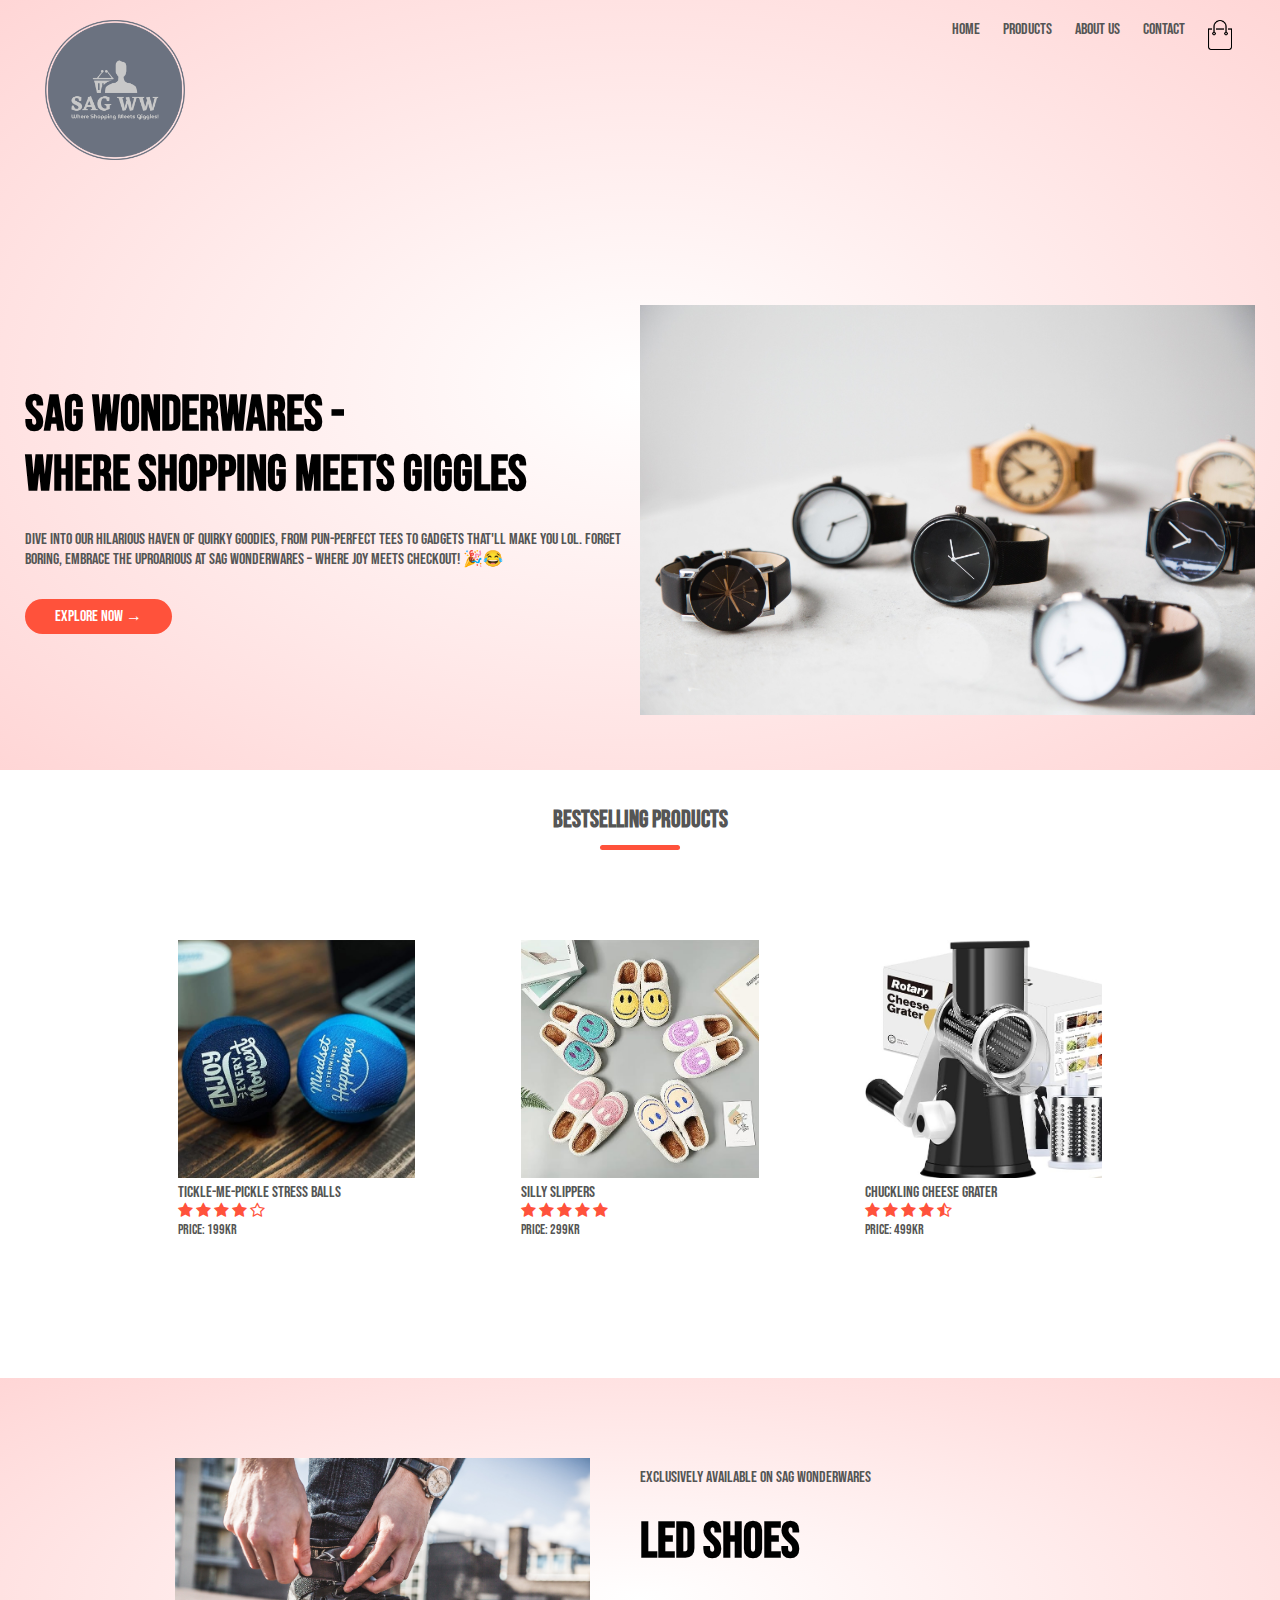
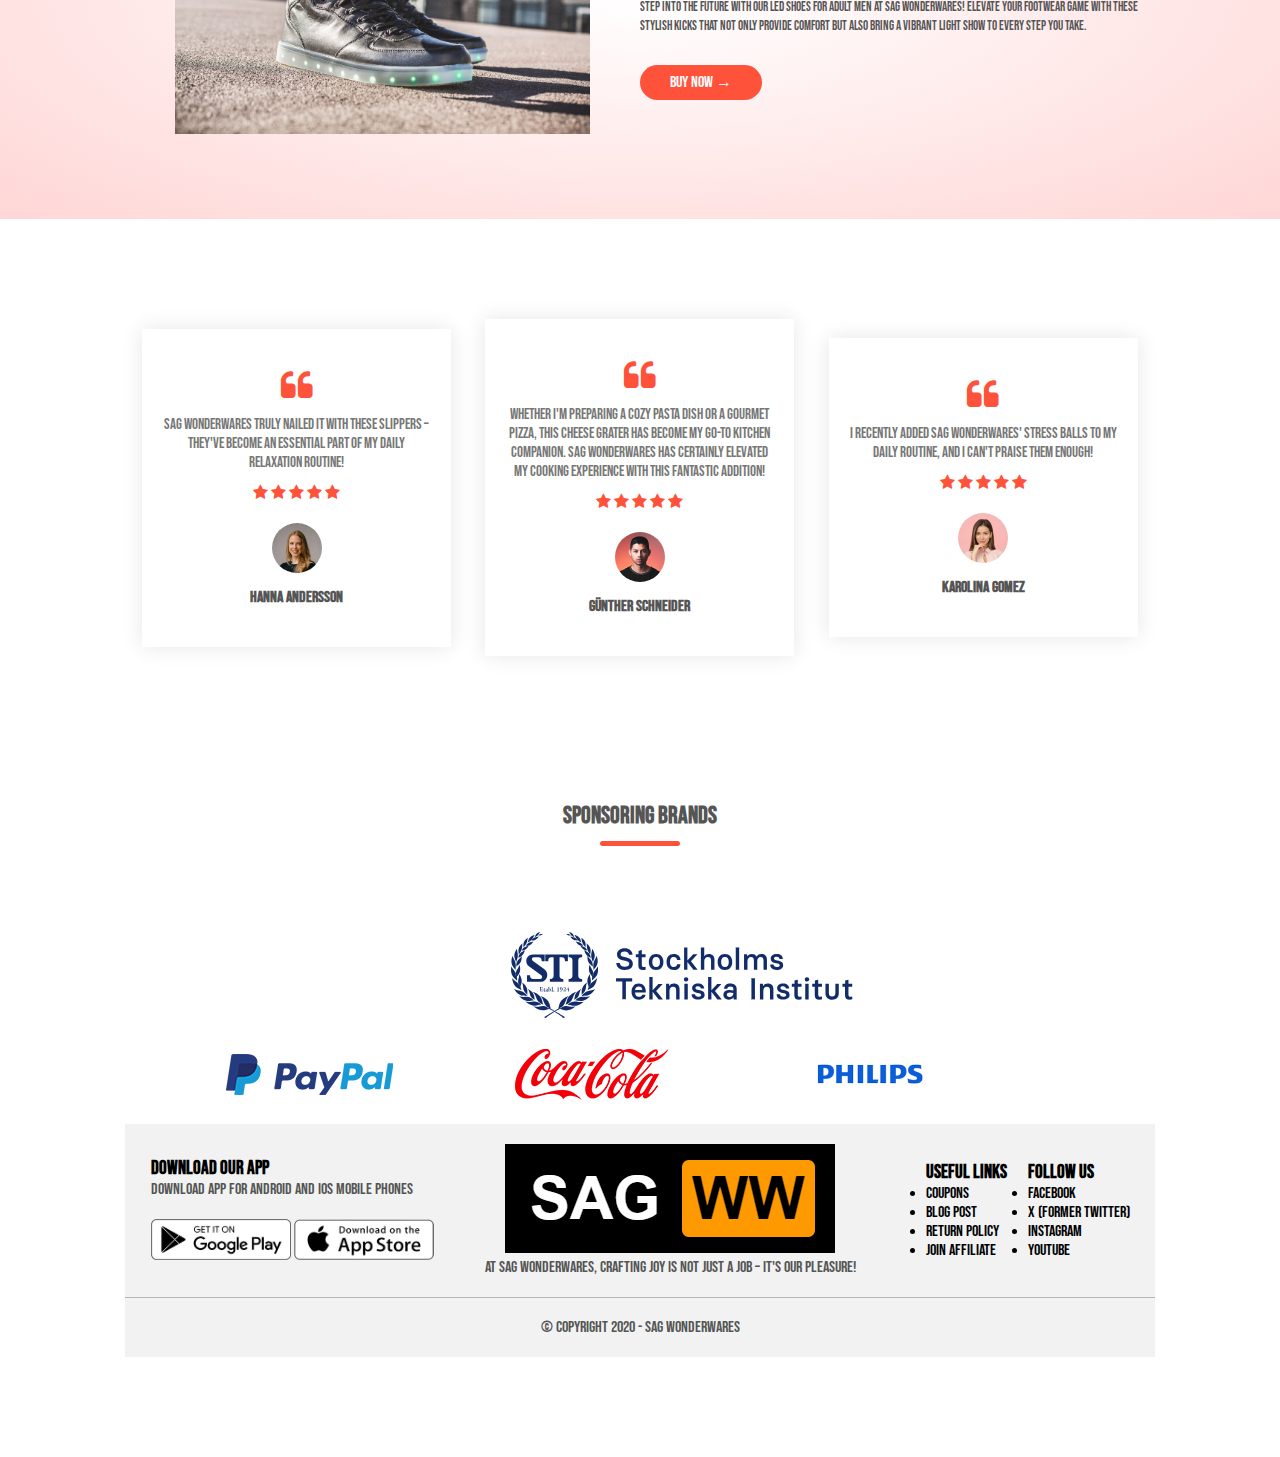
==== index.html @ 10996cd0 "product details added pt.1" ====
<!DOCTYPE html>
<html lang="en">
  <head>
    <meta charset="UTF-8" />
    <meta name="viewport" content="width=device-width, initial-scale=1.0" />
    <title>SAG WonderWares | Ecommerce Website Design</title>
    <link rel="stylesheet" href="styles.css" />
    <link rel="preconnect" href="https://fonts.googleapis.com">
    <link rel="preconnect" href="https://fonts.gstatic.com" crossorigin>
    <link href="https://fonts.googleapis.com/css2?family=Bebas+Neue&display=swap" rel="stylesheet">
    <link rel="stylesheet" href="https://stackpath.bootstrapcdn.com/font-awesome/4.7.0/css/font-awesome.min.css">
  </head>
  <body>

    <div class="header">
    <div class="container">
      <div class="navbar">
        <div class="logo">
          <a href="index.html"><img src="images/sag-logo.png" width="140"></a>
        </div>
        <nav>
          <ul id="MenuItems">
            <li><a href="index.html">Home</a></li>
            <li><a href="products.html">Products</a></li>
            <li><a href="about.html">About us</a></li>
            <li><a href="contact.html">Contact</a></li>
          </ul>
        </nav>
        <img src="images/cart.png" width="30x" height="30px">
        <img src="images/menu.png" class="menu-icon" 
        onclick="menutoggle()">
       </div>
       <div class="row">
          <div class="col-2">
            <h1>SAG WonderWares - <br> Where shopping meets giggles</h1>
            
            <p>
              Dive into our hilarious haven of quirky goodies, from pun-perfect tees to gadgets that'll make you LOL. Forget boring, embrace the uproarious at 
              SAG Wonderwares – where joy meets checkout! 🎉😂</p>
              <a href="products.html" class="btn">Explore Now &#8594</a>
          </div>
          <div class="col-2">
            <img src="images/wrist-watches.jpg" alt="Homepage Image" />
          </div>
       </div>
    </div>
  </div>
      
    <!-- bestselling products -->
    <div class="small-container">
      <h2 class="title">Bestselling Products</h2>
      <div class="row">
        <div class="col-4">
          <a href="products-details.html"><img src="images/stressballs.jpg"></a>
            <h4>Tickle-Me-Pickle Stress Balls</h4>
            <div class="rating">
              <i class="fa fa-star"></i>
              <i class="fa fa-star"></i>
              <i class="fa fa-star"></i>
              <i class="fa fa-star"></i>
              <i class="fa fa-star-o"></i>
              
            </div>
            <p>Price: 199kr</p>
          </div>

          <div class="col-4">
            <img src="images/slippers.jpg" alt="">
            <h4>Silly Slippers</h4>
            <div class="rating">
              <i class="fa fa-star"></i>
              <i class="fa fa-star"></i>
              <i class="fa fa-star"></i>
              <i class="fa fa-star"></i>
              <i class="fa fa-star"></i>

            </div>
            <p>Price: 299kr</p>
          </div>

          <div class="col-4">
            <img src="images/cheese-grinder.jpg" alt="">
            <h4>Chuckling Cheese Grater</h4>
            <div class="rating">
              <i class="fa fa-star"></i>
              <i class="fa fa-star"></i>
              <i class="fa fa-star"></i>
              <i class="fa fa-star"></i>
              <i class="fa fa-star-half-o"></i>

            </div>
            <p>Price: 499kr</p>
          </div>

        </div>
      </div>
    </div>

    <!-- offer -->
    <div class="offer">
      <div class="small-container">
        <div class="row">
          <div class="col-2">
            <img src="images/led-shoes.jpg" class="offer-img">
          </div>
          <div class="col-2">
            <P>Exclusively Available on SAG WonderWares</P>
            <h1>LED Shoes</h1>
            <small>Step into the future with our LED Shoes for adult men at SAG Wonderwares! 
              Elevate your footwear game with these stylish kicks that not only provide comfort 
              but also bring a vibrant light show to every step you take. </small>
              <a href="products.html" class="btn">Buy Now &#8594;</a>
          </div>
        </div>
      </div>
    </div>

    <!-- reviews -->
    <div class="reviews">
      <div class="small-container">
        <div class="row">
          <div class="col-3">
            <i class="fa fa-quote-left"></i>
            <p>SAG Wonderwares truly nailed it with these slippers – they've become an essential part of my daily relaxation routine!</p>
              <div class="rating">
                <i class="fa fa-star"></i>
                <i class="fa fa-star"></i>
                <i class="fa fa-star"></i>
                <i class="fa fa-star"></i>
                <i class="fa fa-star"></i>
          </div>
          <img src="images/user-1.png">
          <h3>Hanna Andersson</h3>
        </div>
        <div class="col-3">
          <i class="fa fa-quote-left"></i>
          <p>Whether I'm preparing a cozy pasta dish or a gourmet pizza, this cheese grater has become my go-to kitchen companion. 
            SAG Wonderwares has certainly elevated my cooking experience with this fantastic addition!</p>
            <div class="rating">
              <i class="fa fa-star"></i>
              <i class="fa fa-star"></i>
              <i class="fa fa-star"></i>
              <i class="fa fa-star"></i>
              <i class="fa fa-star"></i>
        </div>
        <img src="images/user-2.png">
        <h3>Günther Schneider</h3>
      </div>
      <div class="col-3">
        <i class="fa fa-quote-left"></i>
        <p>I recently added SAG Wonderwares' stress balls to my daily routine, and I can't praise them enough!</p>
          <div class="rating">
            <i class="fa fa-star"></i>
            <i class="fa fa-star"></i>
            <i class="fa fa-star"></i>
            <i class="fa fa-star"></i>
            <i class="fa fa-star"></i>
      </div>
      <img src="images/user-3.png">
      <h3>Karolina Gomez</h3>
    

      </div>
    </div>
  </div>

    <!-- sponsoring brands -->
    <div class="brands">
    <h2 class="title">Sponsoring Brands</h2>
    <div class="small-container">
      <div class="row">
        <div class="col-5">
          <img src="images/logo-sti.png">
        </div>
        <div class="row">
          <div class="col-5">
            <img src="images/logo-paypal.png">
          </div>
          <div class="row">
            <div class="col-5">
              <img src="images/logo-coca-cola.png">
            </div>
            <div class="row">
              <div class="col-5">
                <img src="images/logo-philips.png">
              </div>
      </div>
    </div>
  </div>

  <!-- Footer -->
    <div class="footer">
      <div class="container">
        <div class="row">
        <div class="footer-col-1">
          <h3>Download Our App</h3>
          <p>Download App for Android and ios mobile phones</p>
          <div class="app-logo">
            <img src="images/play-store.png">
            <img src="images/app-store.png">
          </div>
        </div>
        <div class="footer-col-2">
          <img src="images/logo-black-orange.png">
          <p>At SAG Wonderwares, crafting joy is not just a job – it's our pleasure!</p>
          </div>
        <div class="footer-col-3">
          <h3>Useful Links</h3>
          <ul>
            <li>Coupons</li>
            <li>Blog Post</li>
            <li>Return Policy</li>
            <li>Join Affiliate</li>
          </ul>
        </div>
        <div class="footer-col-4">
          <h3>Follow us</h3>
          <ul>
            <li>Facebook</li>
            <li>X (former Twitter)</li>
            <li>Instagram</li>
            <li>Youtube</li>
          </ul>
        </div>
        </div>
      </div>
      <hr>
      <p class="copyright">&#169 Copyright 2020 - SAG Wonderwares</p>
    </div>
  </div> 
<!------- js for toggle menu -------->
      <script>
        var MenuItems = document.getElementById("MenuItems");
        MenuItems.style.maxHeight = "0px";
  
        function menutoggle() {
          if (MenuItems.style.maxHeight == "0px") {
            MenuItems.style.maxHeight = "200px";
          } else {
            MenuItems.style.maxHeight = "0px";
          }
        }
      </script>
 </body>
</html>
---- styles.css ----
*{
  margin: 0;
  padding: 0;
  box-sizing: border-box;
}

body {
  font-family: 'Bebas Neue', cursive;
}

.navbar {
  display: flex;
  align-items: 20px;
  padding: 20px;
}

nav {
  flex: 1;
  text-align: right;
}

nav ul {
  display: inline-block;
  list-style-type: none;
}

nav ul li {
  display: inline-block;
  margin-right: 20px;
}
a {
  text-decoration: none;
  color: #555;
}
p {
  color: #555;
}

.container {
  max-width: 1300px;
  margin: auto;
  padding-left: 25px;
  padding-right: 25px;
}

.row {
  display: flex;
  align-items: center;
  flex-wrap: wrap;
  justify-content: space-around;
}
.col-2 {
  flex-basis: 50%;
  min-width: 300px;
}
.col-2 img {
  max-width: 100%;
  padding: 50px 0;
}
.col-2 h1 {
  font-size: 50px;
  line-height: 60px;
  margin: 25px 0;
}
.btn {
  display: inline-block;
  background: #ff523b;
  color: #fff;
  padding: 8px 30px;
  margin: 30px 0;
  border-radius: 30px;
  transition: background 0.5s;
}

.btn:hover {
  background: #563434;
}
.header {
  background: radial-gradient(#fff,#ffd6d6);
}
.header .row {
  margin-top: 70px;
}

.col-3 {
  flex-basis: 30%;
  min-width: 250px;
  margin-bottom: 30px;
}
.col-3 img {
  width: 100%;
}

.col img {
  width: 50%;
}
.small-container {
  max-width: 1080px;
  margin: auto;
  padding-left: 25px;
  padding-right: 25px;
}
.col-4 {
  flex-basis: 25%;
  padding: 10px;
  min-width: 200px;
  margin-bottom: 50px;
  transition: transform 0.5s;
}
.col-4 img {
  width: 100%;
}
.title {
  text-align: center;
  margin: 0 auto 80px;
  margin-top: 20px;
  position: relative;
  line-height: 60px;
  color: #555;
}

.title::after {
  content: '';
  background: #ff523b;
  width: 80px;
  height: 5px;
  border-radius: 5px;
  position: absolute;
  bottom: 0;
  left: 50%;
  transform: translate(-50%);
}

h4 {
  color: #555;
  font-weight: normal;
}

.col-4  p {
  font-size: 14px;
}
.rating .fa {
  color: #ff523b;
}

.col-4:hover {
  transform: translateY(-5px);
}

/*---------- Offer ---------- */

.offer {
  background: radial-gradient(#fff,#ffd6d6);
  margin-top: 80px;
  padding: 30px 0;
}

.col-2 .offer-img {
  padding: 50px;
}
small {
  color: #555;
}

/*----------reviews ---------- */

.reviews {
  padding-top: 100px;
}


.reviews .col-3 {
  text-align: center;
  padding: 40px 20px;
  box-shadow: 0 0 20px 0px rgba(0,0,0,0.1);
  cursor: pointer;
  transition: transform 0.5s;
}
.reviews .col-3 img {
  width: 50px;
  margin-top: 20px;
  margin-bottom: 10px;
  border-radius: 50%;
}
.reviews .col-3:hover {
  transform: translateY(-10px);
}

.fa.fa-quote-left {
  font-size: 34px;
  color: #ff523b;
}

.col-3 p {
  font-size: 15px;
  margin: 12px 0;
  color: #777;
}

.reviews .col-3 h3 {
  font-weight: 600;
  color: #555;
  font-size: 16px;
}

/*---------- brands ---------- */
.brands {
  margin: 100px auto;
}
.col-5 {
  width: 280px;
}
.col-img {
  width: 100%;
  cursor: pointer;
  filter: grayscale(100%);
}
.col-img:hover {
  filter: grayscale(0);
}


/*---------- footer ---------- */

.footer {
  background-color: #f2f2f2;
  padding: 20px 0;
  position: relative;
  bottom: 0;
  width: 100%;
}

.footer-col-2{
  flex-basis: 50%;
  padding: 0 50px;
}

.footer-col-2 img {
 margin-left: 20px;; 
}


.footer-col-4{
  margin-left: 20px;
 }

.app-logo {
  margin-top: 20px;
}

.app-logo img {
  width: 140px;
}

.footer hr {
  border: none;
  background: #b5b5b5;
  height: 1px;
  margin: 20px 0;
}

.copyright {
  text-align: center;
}

.menu-icon {
  height: 30px;
  width: 28px;
  margin-left: 20px;
  display: none;
}


/*---------- all products page ----------------*/
.row-2 {
  justify-content: space-between;
  margin: 100px auto 50px;
}
select {
  border: 1px solid #ff523b;
  padding: 5px;
}
select:focus {
  outline: none;
}

.page-btn {
  margin: 0 auto 80px;
}
.page-btn span {
  display: inline-block;
  border: 1px solid #ff523b;
  margin-left: 10px;
  width: 40px;
  height: 40px;
  text-align: center;
  line-height: 40px;
  cursor: pointer;
}
.page-btn span:hover {
  background: #ff523b;
  color: #fff;
}

/*---------- single product details ----------------*/

.single-product {
  margin-top: 80px;
}

.single-product .col-2 img {
  padding: 0;
}
.single-product .col-2 {
  padding: 20px;
}

.single-product h4 {
  margin: 20px 0;
  font-size: 22px;
  font-weight: bold;
}

.single-product select {
  display: block;
  padding: 10px;
  margin-top: 20px;
}

.single-product input {
  width: 50px;
  height: 40px;
  padding-left: 10px;
  font-size: 20px;
  margin-right: 10px;
  border: 1px solid #ff523b;
}

input:focus {
  outline: none;
}



/*---------- media query for menu ----------------*/
@media only screen and (max-width: 800px) {

  nav ul {
    position: absolute;
    top: 70px;
    left: 0;
    background: #333;
    width: 100%;
    overflow: hidden;
    transition: max-height 0.5s;
  } 

  nav ul li {
    display: block;
    margin-right: 50px;
    margin-top: 10px;
    margin-bottom: 10px;
  }

  nav ul li a {
    color: #fff;
  }
  .menu-icon {
    display: block;
    cursor: pointer;
  }
}

/*---------- media query for less than 600 screen size ----------------*/
@media only screen and (max-width: 600px) {
  .row {
    text-align: center;
  }
  .col-2, .col-3, .col-4 {
    flex-basis: 100%;
  }
  .col-2 {
    margin-bottom: 20px;
  }
  .title::after {
    left: 0;
  }
  .col-2 img {
    width: 300px;
    margin: 0 auto;
    padding: 0;
  }
  .offer {
    margin-bottom: 50px;
  }
  .footer-col-1, .footer-col-2, .footer-col-3 {
    flex-basis: 100%;
    margin-bottom: 20px;
  }
  .navbar {
    padding: 0;
  }
}
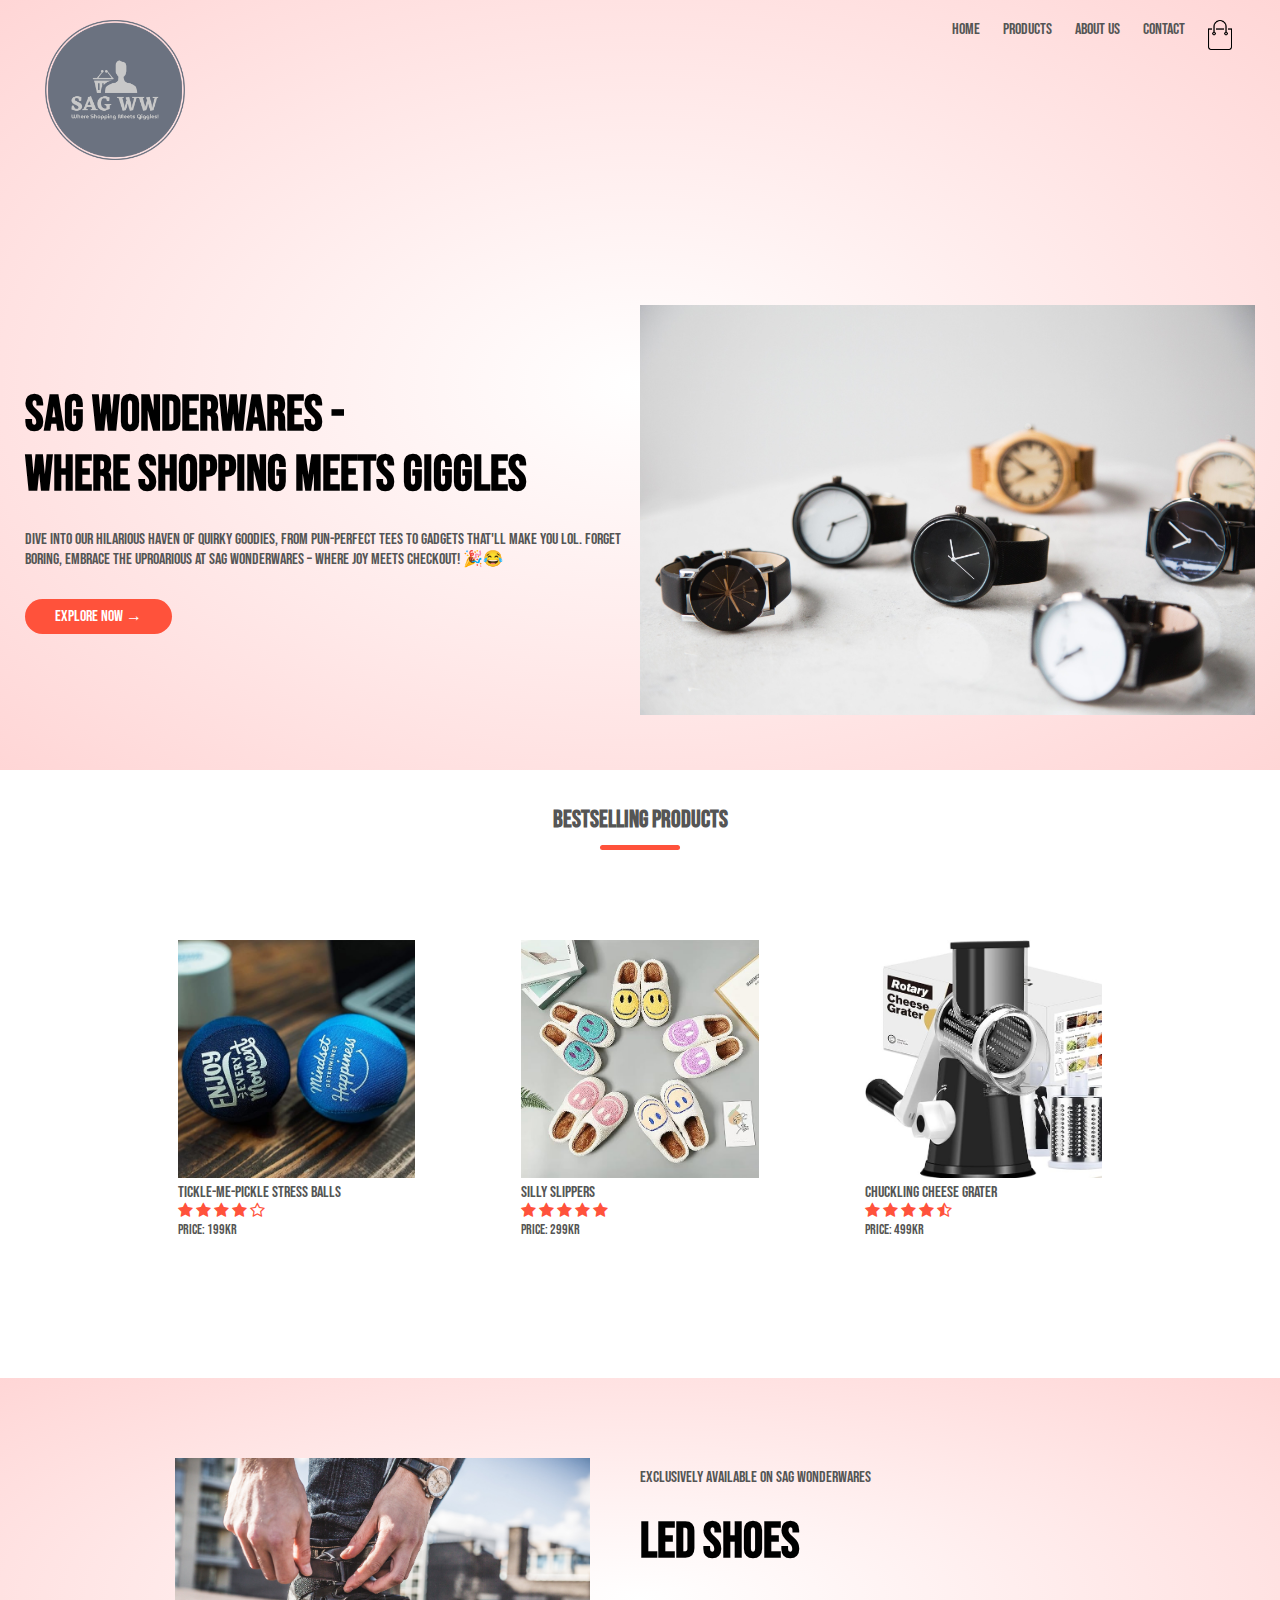
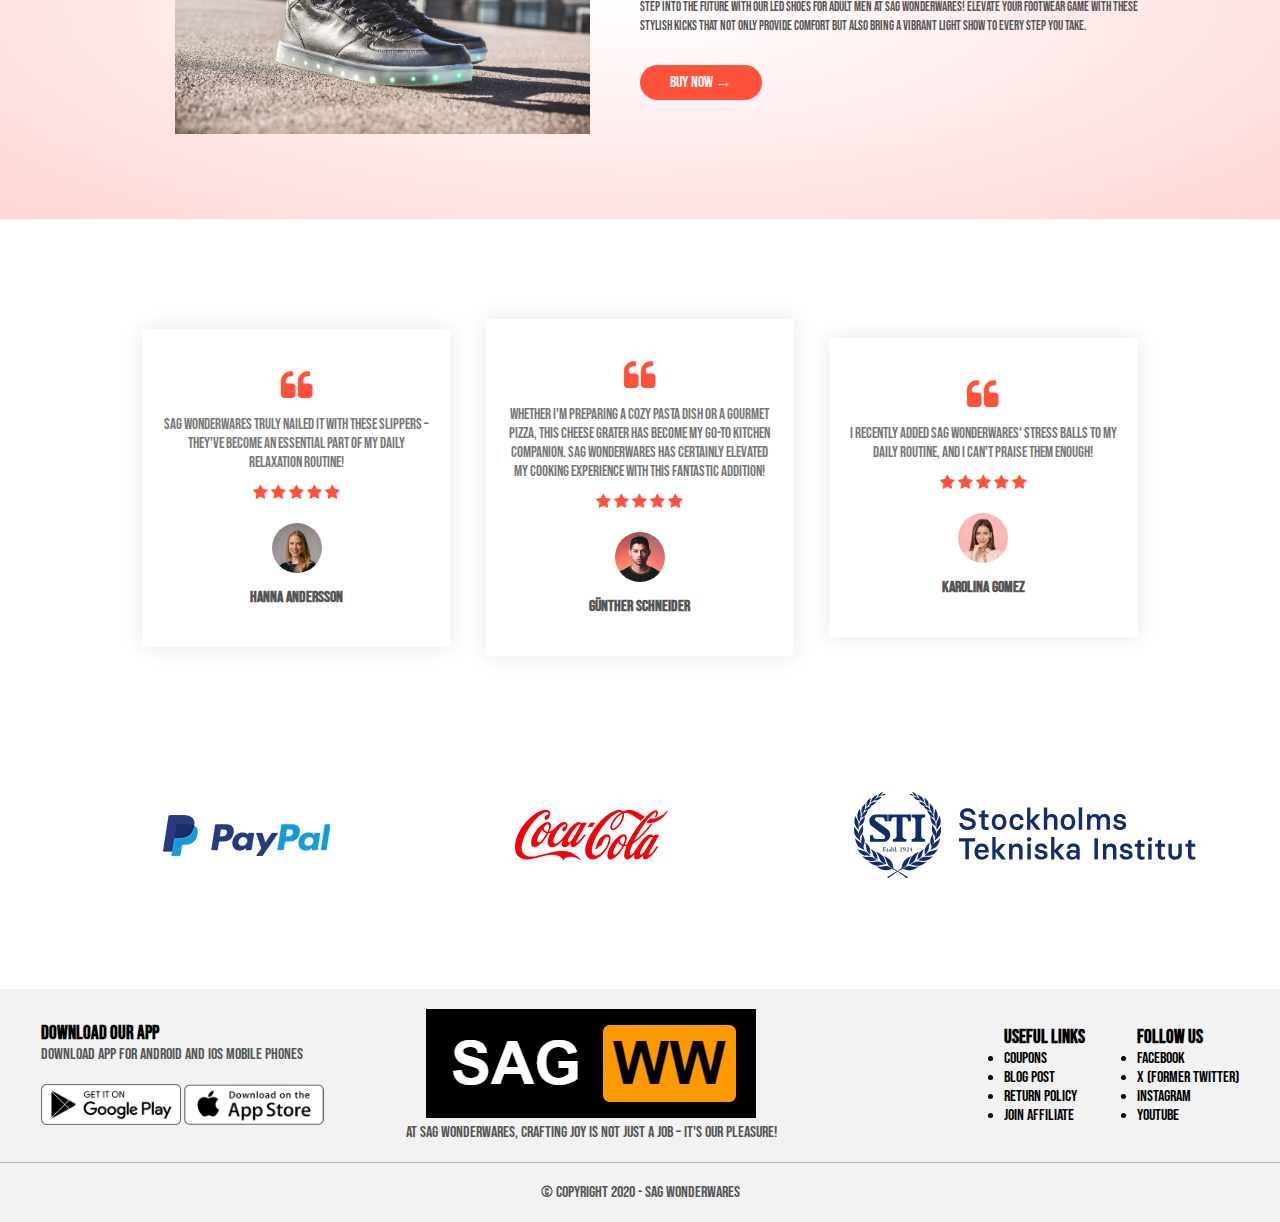
==== commit f51eeb9a: "small changes footer fp & pd-site rl. products" ====
--- a/index.html
+++ b/index.html
@@ -10,7 +10,7 @@
     <link href="https://fonts.googleapis.com/css2?family=Bebas+Neue&display=swap" rel="stylesheet">
     <link rel="stylesheet" href="https://stackpath.bootstrapcdn.com/font-awesome/4.7.0/css/font-awesome.min.css">
   </head>
-  <body>
+ <body>
 
     <div class="header">
     <div class="container">
@@ -40,7 +40,7 @@
               <a href="products.html" class="btn">Explore Now &#8594</a>
           </div>
           <div class="col-2">
-            <img src="images/wrist-watches.jpg" alt="Homepage Image" />
+            <a href="products-details-watch.html"><img src="images/wrist-watches.jpg" alt="Homepage Image"/></a>
           </div>
        </div>
     </div>
@@ -51,7 +51,7 @@
       <h2 class="title">Bestselling Products</h2>
       <div class="row">
         <div class="col-4">
-          <a href="products-details.html"><img src="images/stressballs.jpg"></a>
+          <a href="products-details-balls.html"><img src="images/stressballs.jpg"></a>
             <h4>Tickle-Me-Pickle Stress Balls</h4>
             <div class="rating">
               <i class="fa fa-star"></i>
@@ -65,7 +65,7 @@
           </div>
 
           <div class="col-4">
-            <img src="images/slippers.jpg" alt="">
+            <a href="products-details-slippers.html"><img src="images/slippers.jpg"></a>
             <h4>Silly Slippers</h4>
             <div class="rating">
               <i class="fa fa-star"></i>
@@ -79,7 +79,7 @@
           </div>
 
           <div class="col-4">
-            <img src="images/cheese-grinder.jpg" alt="">
+            <a href="products-details-cheesegrinder.html"><img src="images/cheese-grinder.jpg"></a>
             <h4>Chuckling Cheese Grater</h4>
             <div class="rating">
               <i class="fa fa-star"></i>
@@ -101,7 +101,8 @@
       <div class="small-container">
         <div class="row">
           <div class="col-2">
-            <img src="images/led-shoes.jpg" class="offer-img">
+            <a href="products-details-ledshoes.html"><img src="images/led-shoes.jpg" class="offer-img"></a>
+            
           </div>
           <div class="col-2">
             <P>Exclusively Available on SAG WonderWares</P>
@@ -109,7 +110,7 @@
             <small>Step into the future with our LED Shoes for adult men at SAG Wonderwares! 
               Elevate your footwear game with these stylish kicks that not only provide comfort 
               but also bring a vibrant light show to every step you take. </small>
-              <a href="products.html" class="btn">Buy Now &#8594;</a>
+              <a href="products-details-ledshoes.html" class="btn">Buy Now &#8594;</a>
           </div>
         </div>
       </div>
@@ -166,29 +167,22 @@
 
     <!-- sponsoring brands -->
     <div class="brands">
-    <h2 class="title">Sponsoring Brands</h2>
-    <div class="small-container">
-      <div class="row">
-        <div class="col-5">
-          <img src="images/logo-sti.png">
-        </div>
+      <div class="small-container">
         <div class="row">
           <div class="col-5">
             <img src="images/logo-paypal.png">
           </div>
-          <div class="row">
-            <div class="col-5">
-              <img src="images/logo-coca-cola.png">
-            </div>
-            <div class="row">
-              <div class="col-5">
-                <img src="images/logo-philips.png">
-              </div>
-      </div>
-    </div>
-  </div>
-
-  <!-- Footer -->
+          <div class="col-5">
+            <img src="images/logo-coca-cola.png">
+          </div>
+          <div class="col-5">
+            <img src="images/logo-sti.png">
+          </div>
+        </div>
+      </div>
+    </div>
+    
+   <!-- Footer -->
     <div class="footer">
       <div class="container">
         <div class="row">
@@ -228,7 +222,7 @@
       <p class="copyright">&#169 Copyright 2020 - SAG Wonderwares</p>
     </div>
   </div> 
-<!------- js for toggle menu -------->
+  <!------- js for toggle menu -------->
       <script>
         var MenuItems = document.getElementById("MenuItems");
         MenuItems.style.maxHeight = "0px";
--- a/styles.css
+++ b/styles.css
@@ -379,6 +379,12 @@
   .col-2, .col-3, .col-4 {
     flex-basis: 100%;
   }
+  .single-product .row {
+    text-align: left;
+  }
+  .single-product .col-2 {
+    padding: 20px 0;
+  }
   .col-2 {
     margin-bottom: 20px;
   }
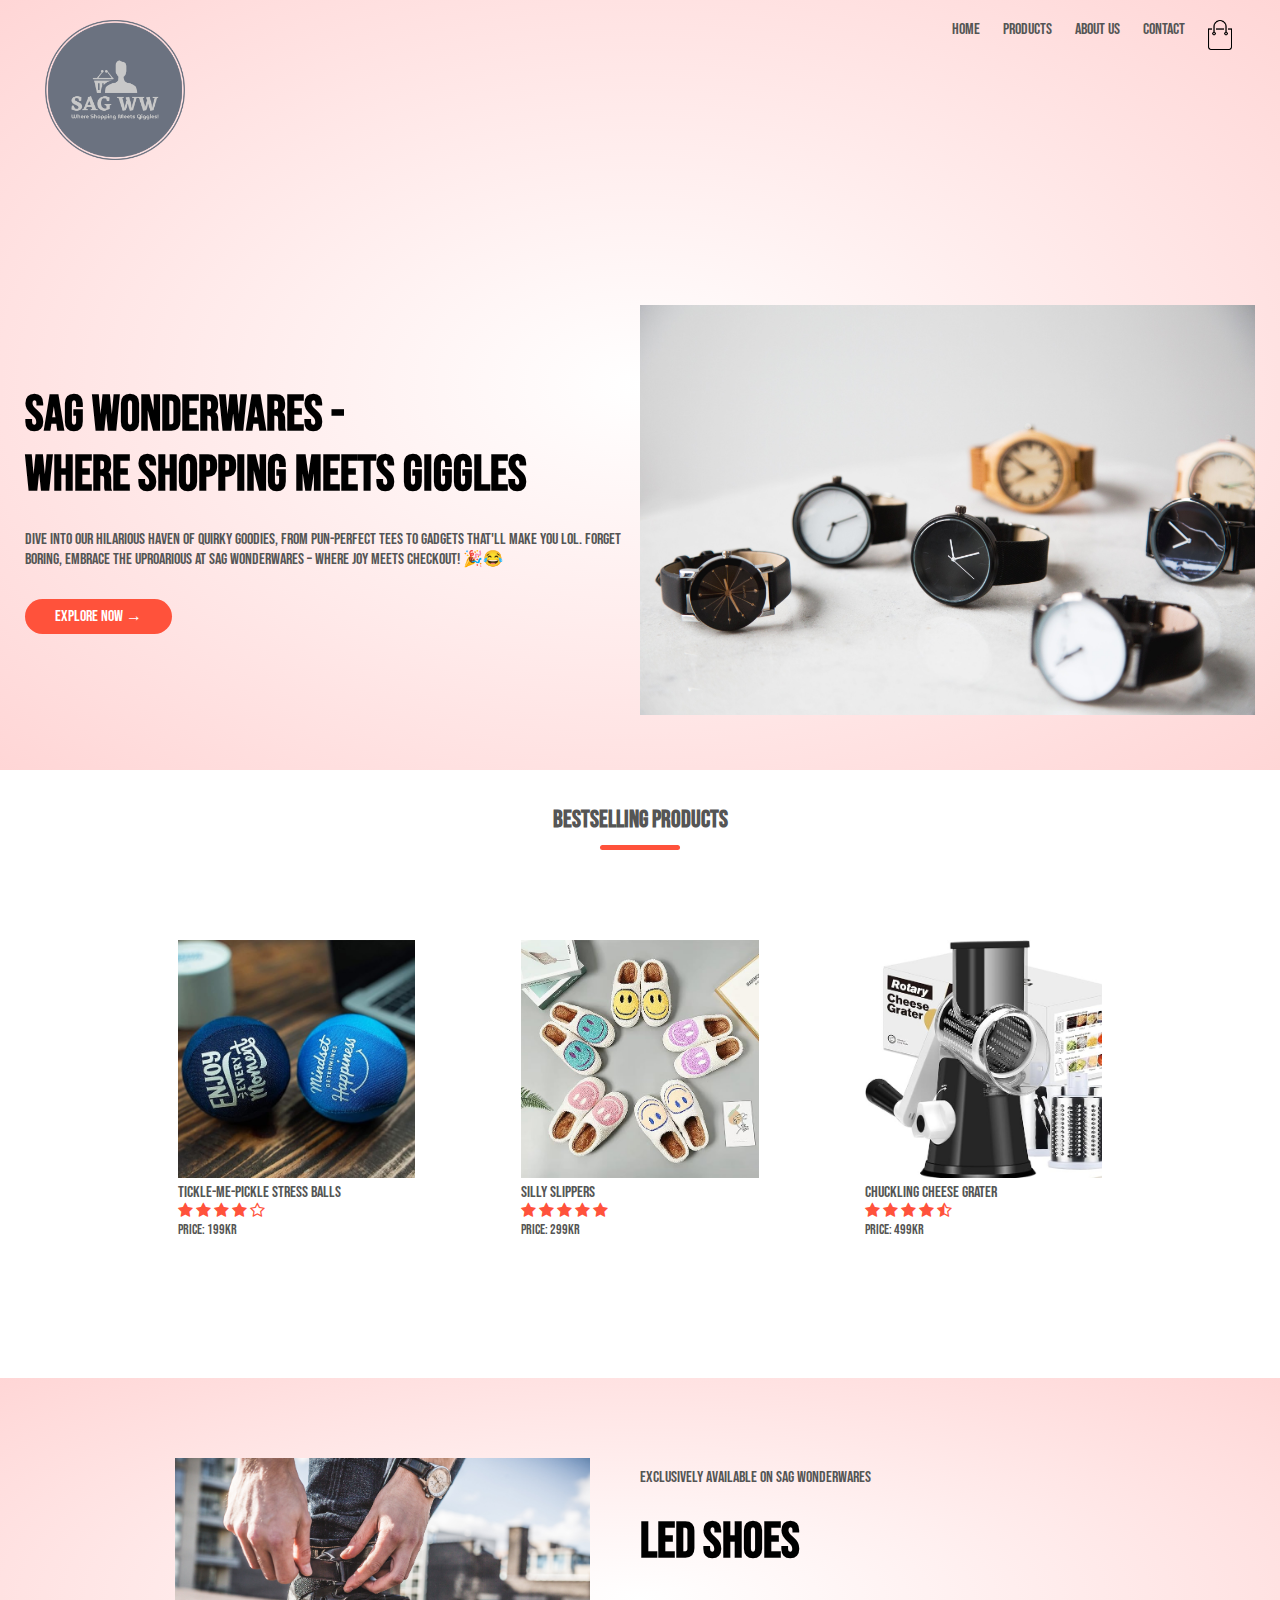
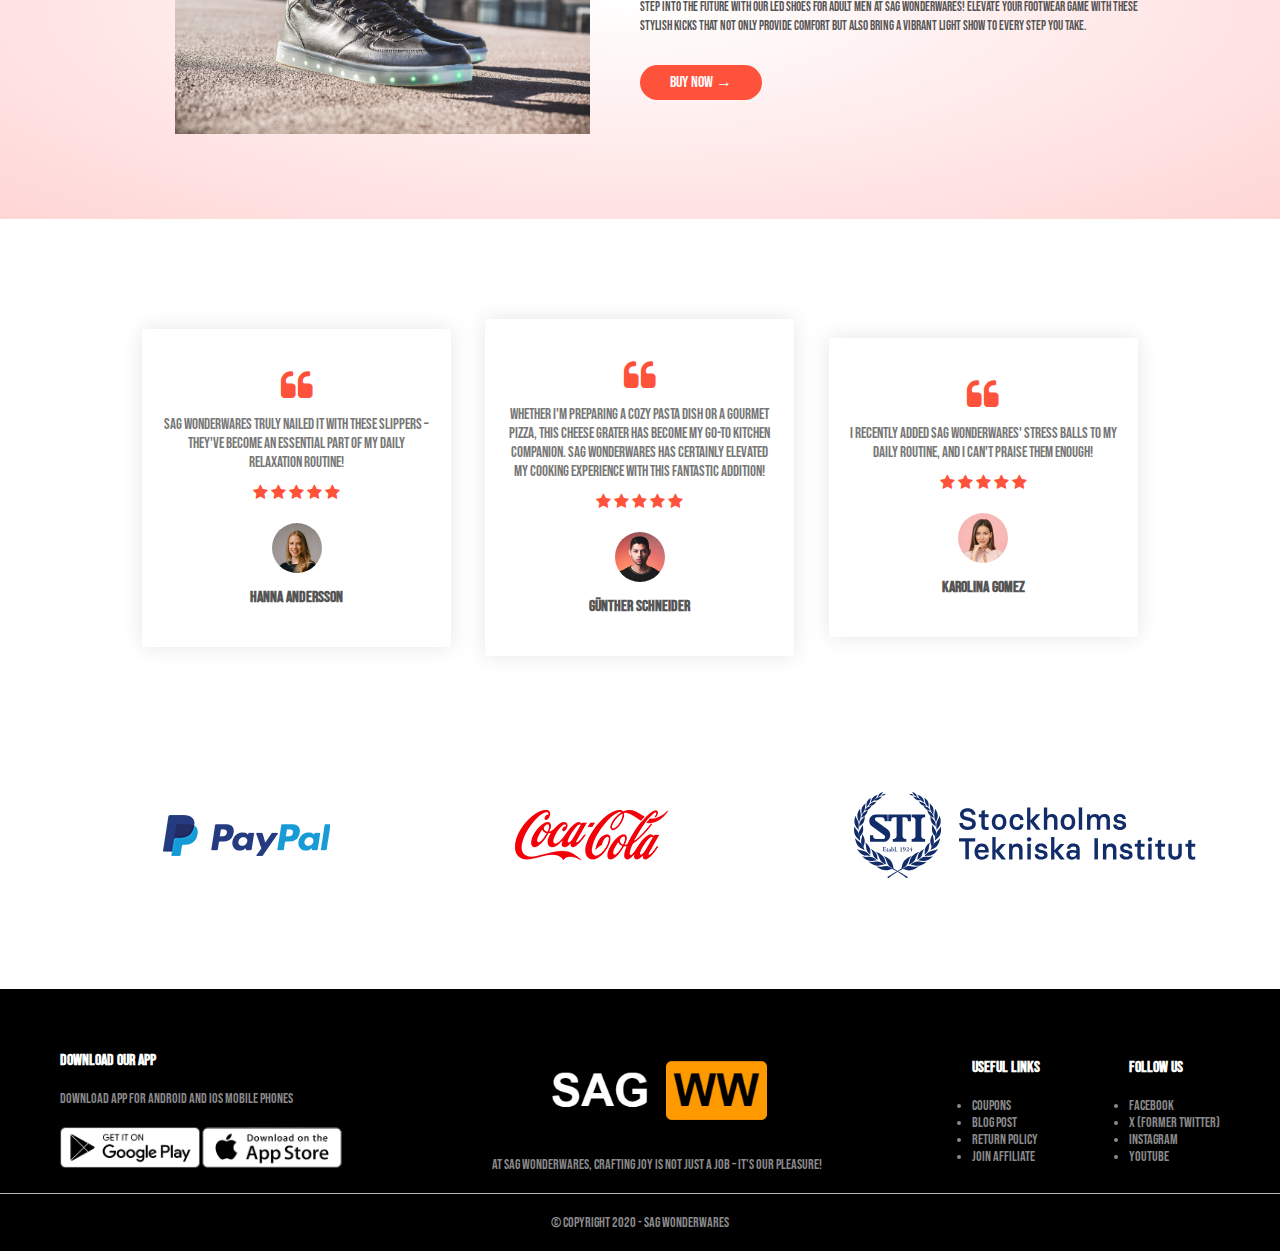
==== commit 302780ba: "small changes" ====
--- a/index.html
+++ b/index.html
@@ -190,8 +190,9 @@
           <h3>Download Our App</h3>
           <p>Download App for Android and ios mobile phones</p>
           <div class="app-logo">
-            <img src="images/play-store.png">
-            <img src="images/app-store.png">
+            <a href="https://play.google.com/"><img src="images/play-store.png"></a>
+            <a href="https://www.apple.com/se/app-store/"><img src="images/app-store.png"></a>
+            
           </div>
         </div>
         <div class="footer-col-2">
--- a/styles.css
+++ b/styles.css
@@ -223,24 +223,38 @@
 /*---------- footer ---------- */
 
 .footer {
-  background-color: #f2f2f2;
-  padding: 20px 0;
+  background-color: #000;
+  color: #8a8a8a;
+  font-size: 14px;
+  padding: 60px 0 20px;
   position: relative;
   bottom: 0;
   width: 100%;
 }
 
+.footer p {
+  color: #8a8a8a;
+}
+
+.footer h3 {
+  color: #fff;
+  margin-bottom: 20px;
+}
+
+
 .footer-col-2{
-  flex-basis: 50%;
+  flex-basis: 40%;
   padding: 0 50px;
+  text-align: center;
 }
 
 .footer-col-2 img {
- margin-left: 20px;; 
-}
-
-
-.footer-col-4{
+  width: 250px;
+  margin-bottom: 20px;
+}
+
+
+.footer-col-4 {
   margin-left: 20px;
  }
 
@@ -399,7 +413,7 @@
   .offer {
     margin-bottom: 50px;
   }
-  .footer-col-1, .footer-col-2, .footer-col-3 {
+  .footer-col-1, .footer-col-2 {
     flex-basis: 100%;
     margin-bottom: 20px;
   }
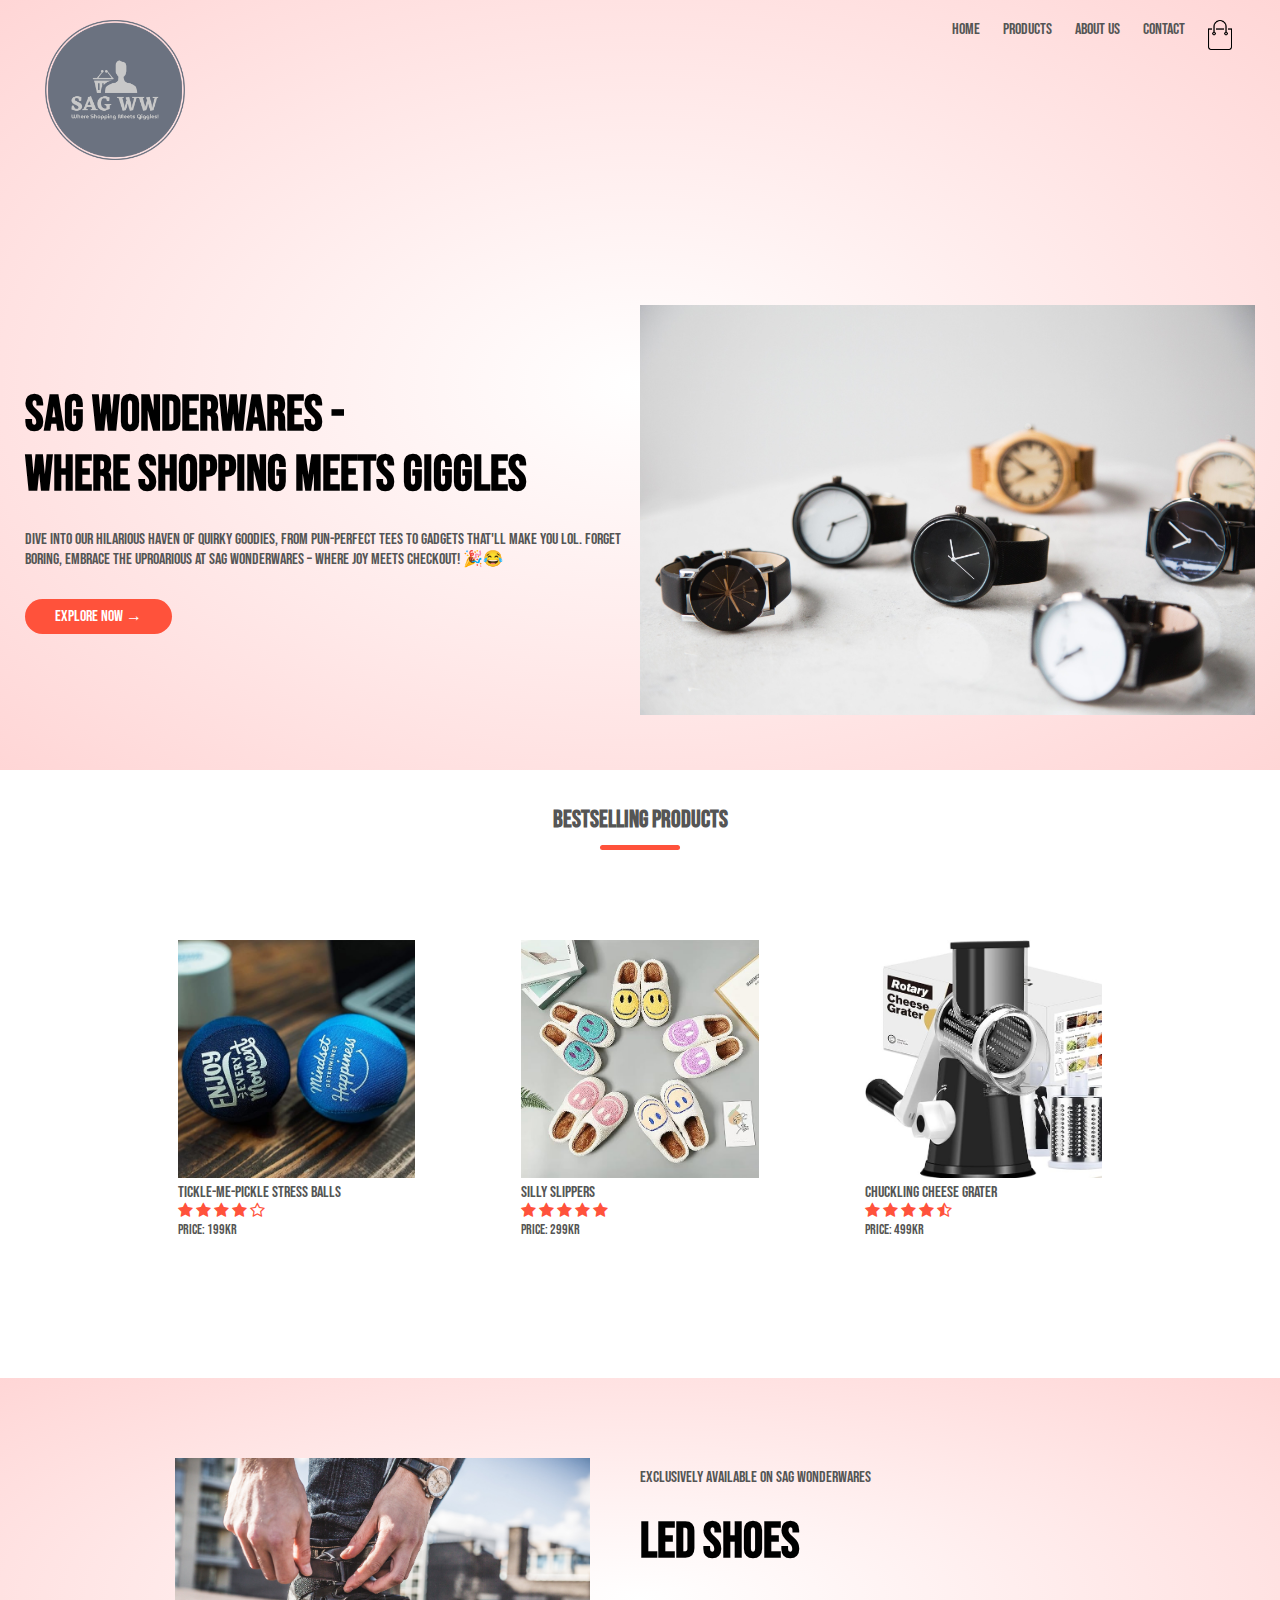
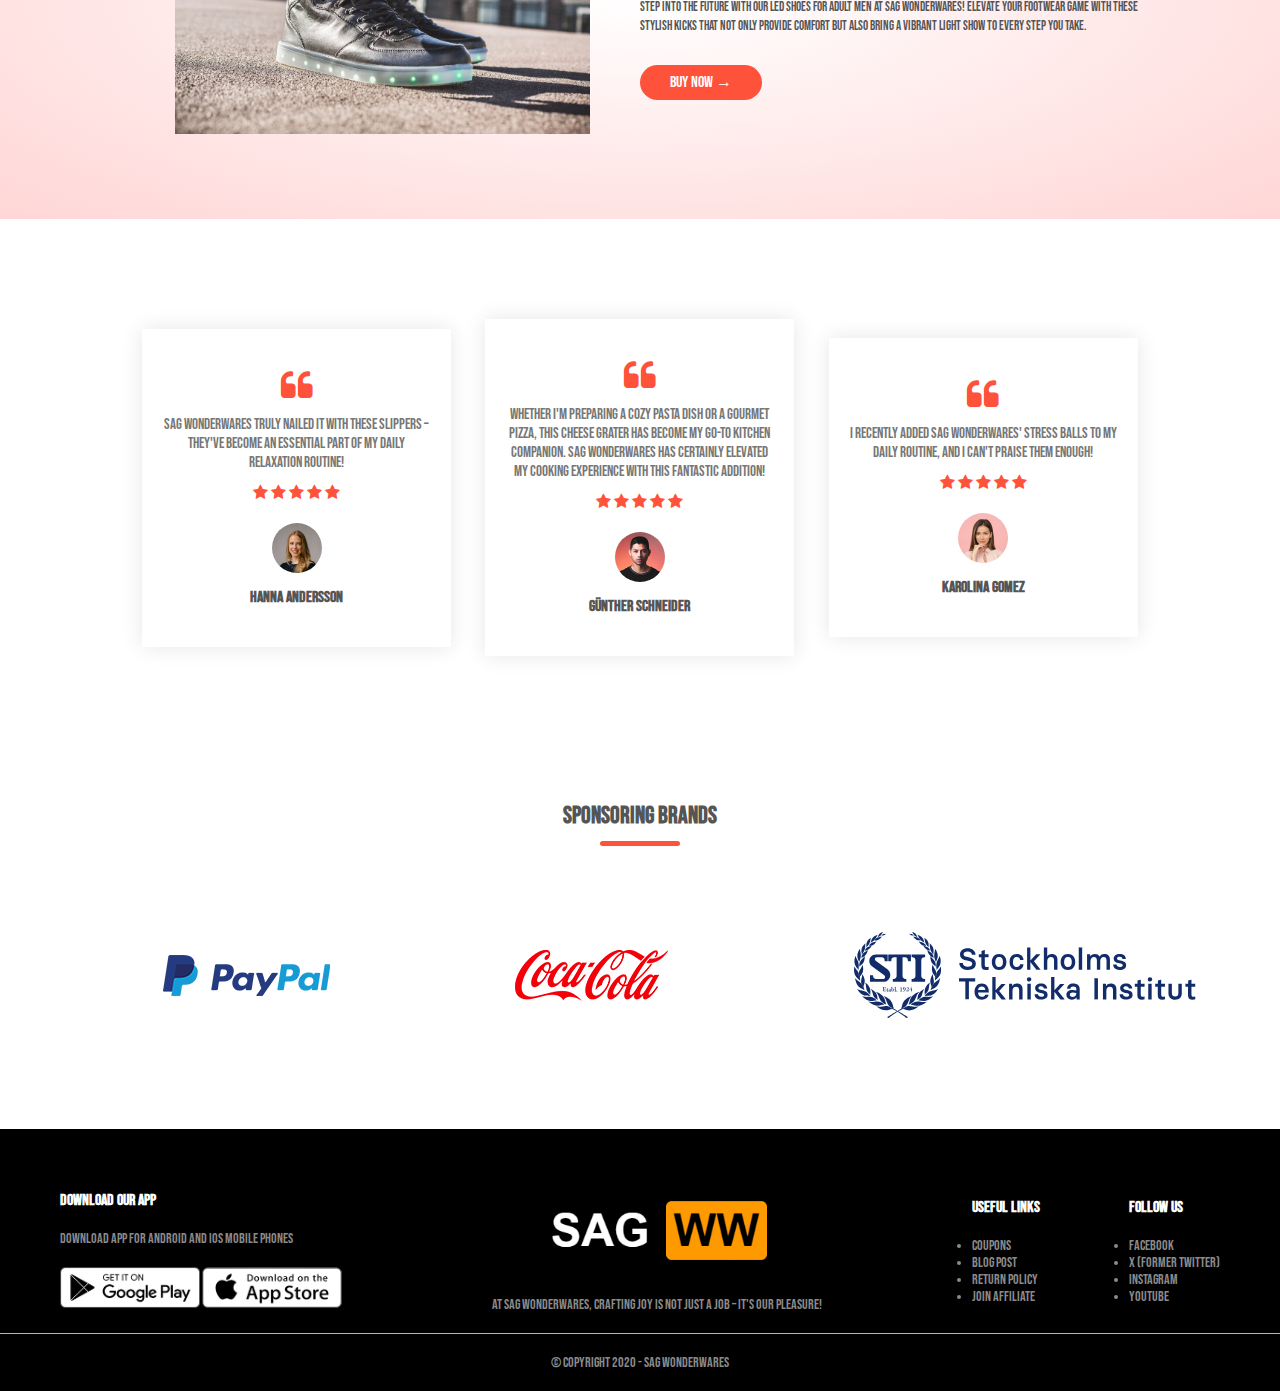
==== commit d04d6909: "changed title brands" ====
--- a/index.html
+++ b/index.html
@@ -167,6 +167,7 @@
 
     <!-- sponsoring brands -->
     <div class="brands">
+        <h2 class="title">Sponsoring Brands</h2>
       <div class="small-container">
         <div class="row">
           <div class="col-5">
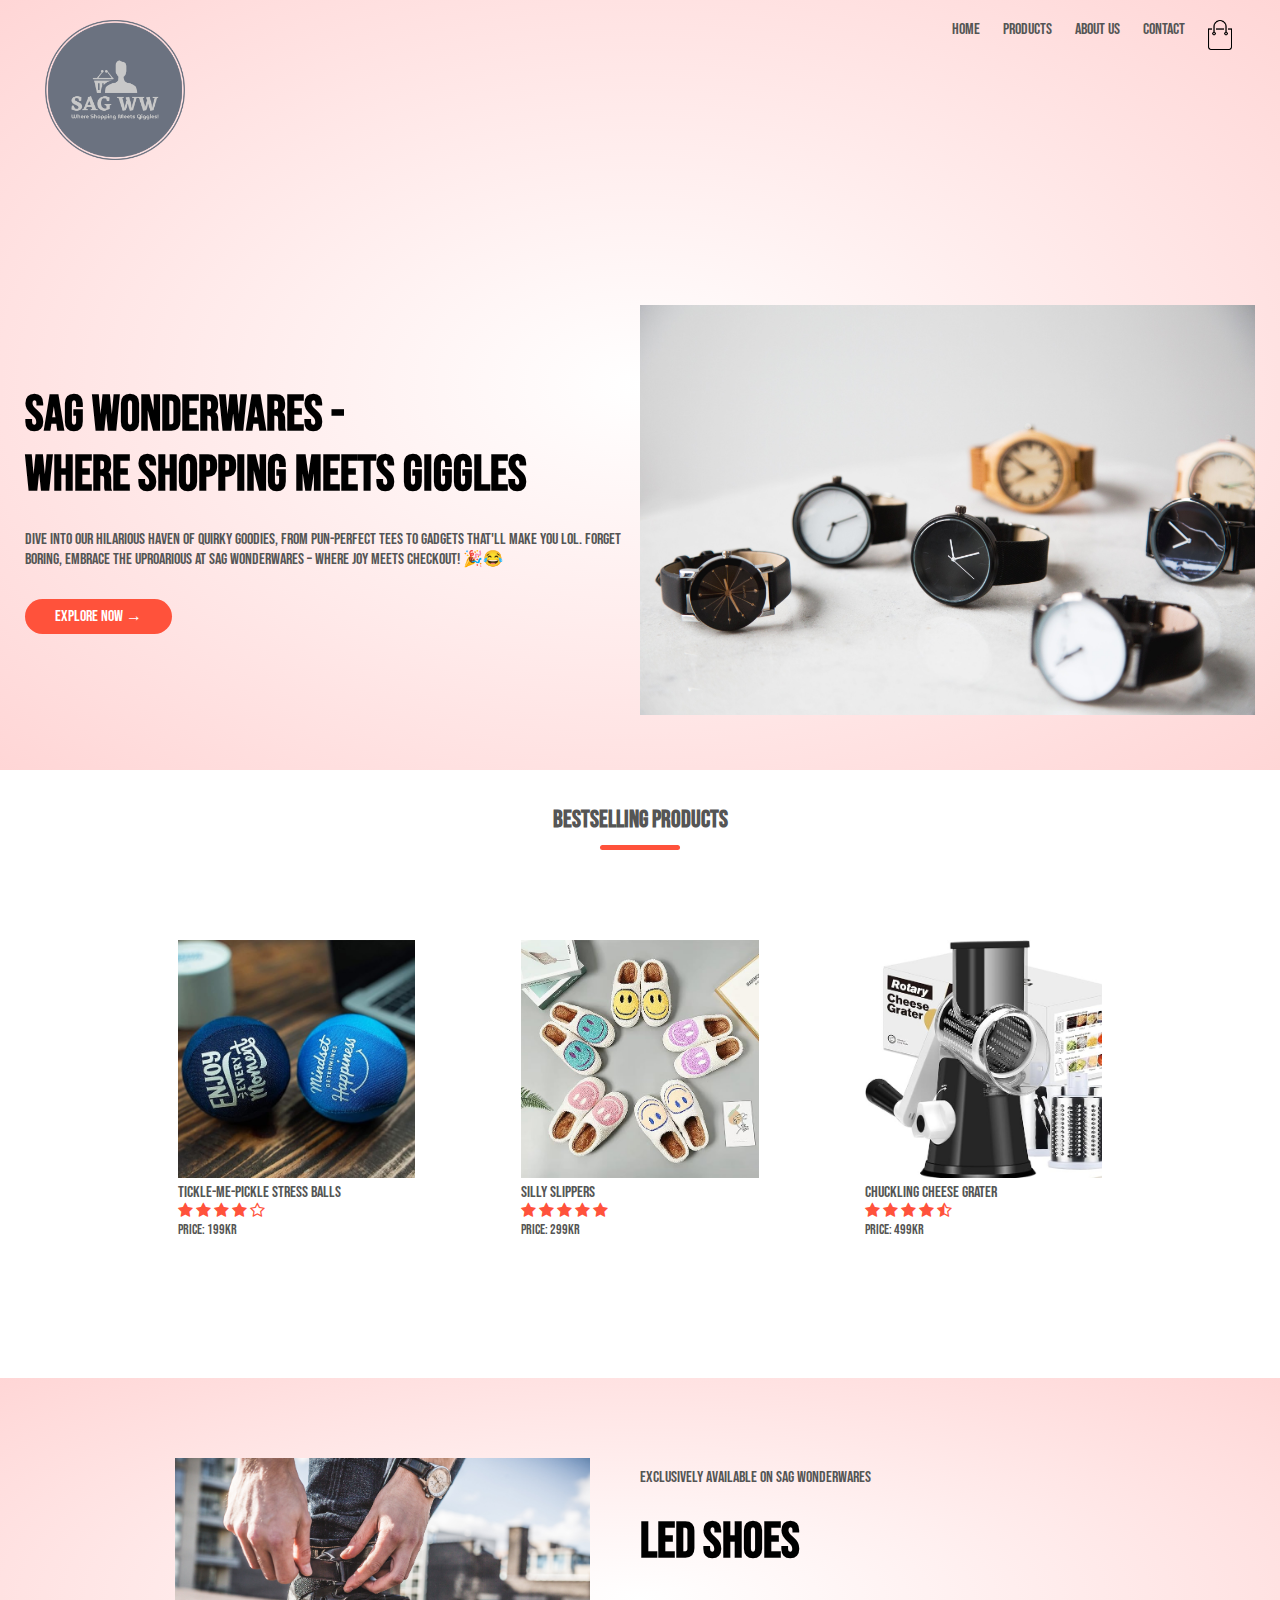
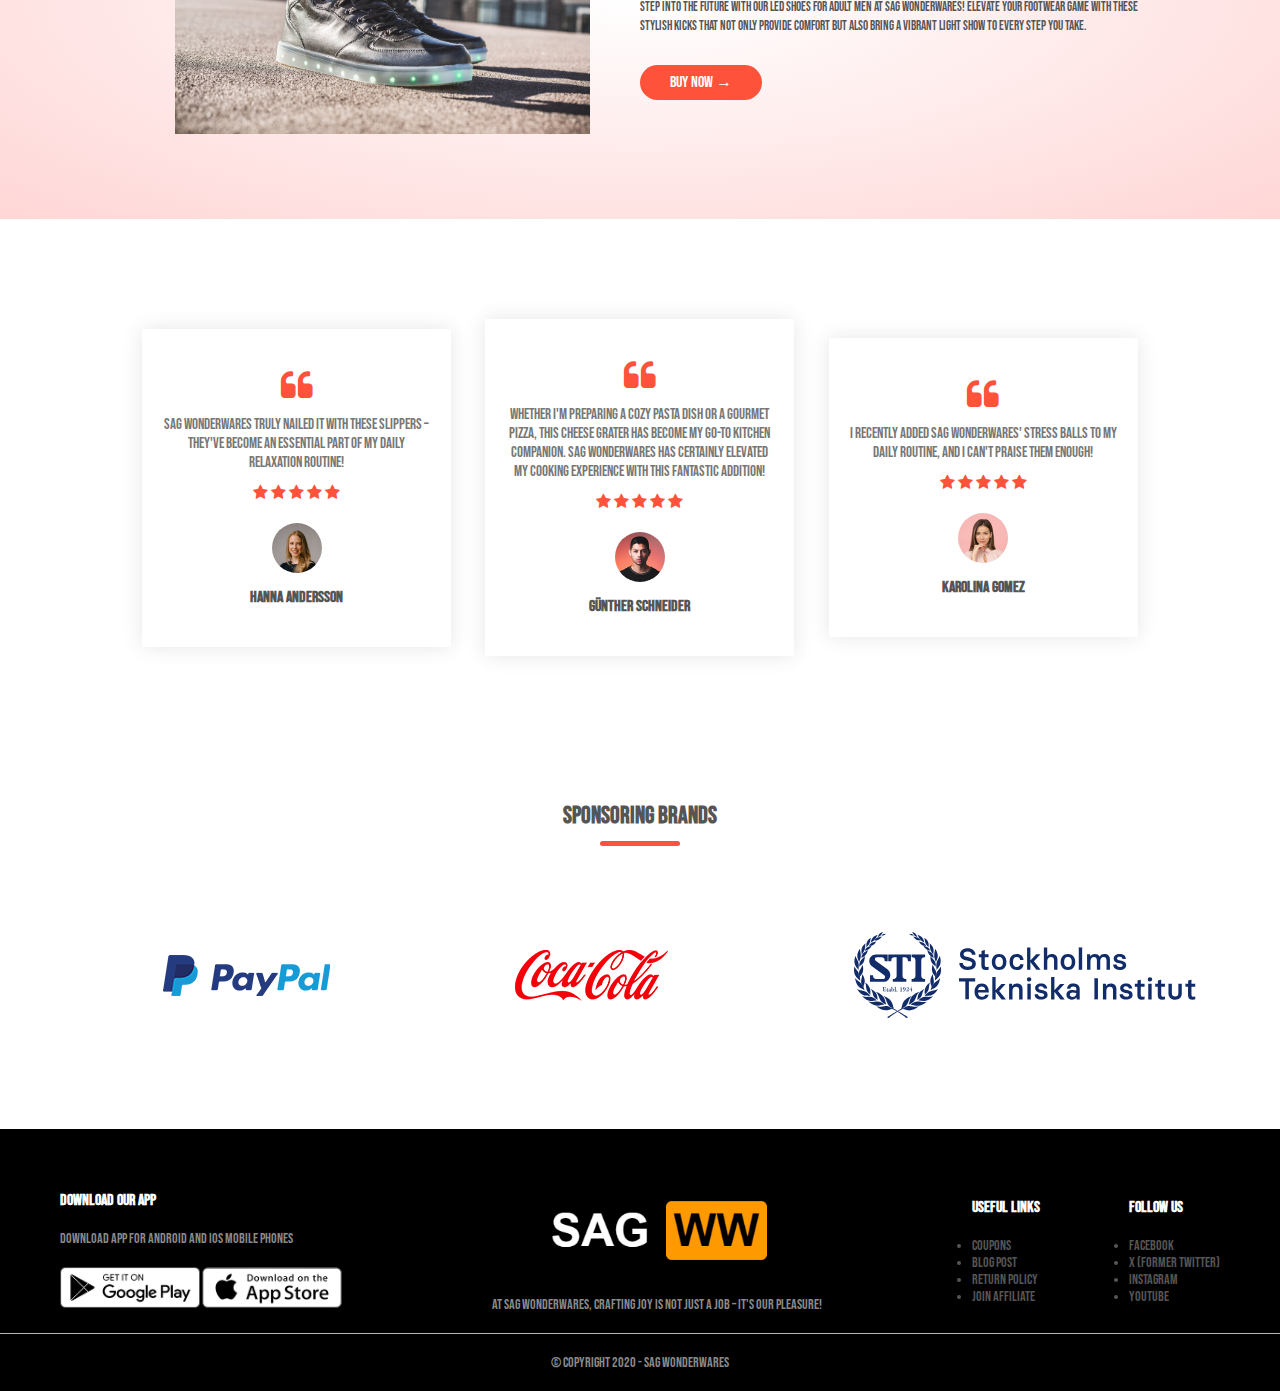
==== commit d75b2829: "small changes - contact formular not done yet" ====
--- a/index.html
+++ b/index.html
@@ -3,7 +3,7 @@
   <head>
     <meta charset="UTF-8" />
     <meta name="viewport" content="width=device-width, initial-scale=1.0" />
-    <title>SAG WonderWares | Ecommerce Website Design</title>
+    <title>SAG WonderWares | Ecommerce Website</title>
     <link rel="stylesheet" href="styles.css" />
     <link rel="preconnect" href="https://fonts.googleapis.com">
     <link rel="preconnect" href="https://fonts.gstatic.com" crossorigin>
@@ -203,19 +203,19 @@
         <div class="footer-col-3">
           <h3>Useful Links</h3>
           <ul>
-            <li>Coupons</li>
-            <li>Blog Post</li>
-            <li>Return Policy</li>
-            <li>Join Affiliate</li>
+            <a href="integrity_policy.html"><li>Coupons</li></a>
+            <a href="integrity_policy.html"><li>Blog Post</li></a>
+            <a href="integrity_policy.html"><li>Return Policy</li></a>
+            <a href="integrity_policy.html"><li>Join Affiliate</li></a>
           </ul>
         </div>
         <div class="footer-col-4">
           <h3>Follow us</h3>
           <ul>
-            <li>Facebook</li>
-            <li>X (former Twitter)</li>
-            <li>Instagram</li>
-            <li>Youtube</li>
+            <a href="https://www.facebook.com/"><li>Facebook</li></a>
+            <a href="https://twitter.com/"><li>X (former Twitter)</li></a>
+            <a href="https://www.instagram.com/"><li>Instagram</li></a>
+            <a href="https://www.youtube.com/"><li>Youtube</li></a>
           </ul>
         </div>
         </div>
--- a/styles.css
+++ b/styles.css
@@ -354,6 +354,11 @@
   outline: none;
 }
 
+.about {
+  padding: 30px;
+  text-align: center;
+}
+
 
 
 /*---------- media query for menu ----------------*/
